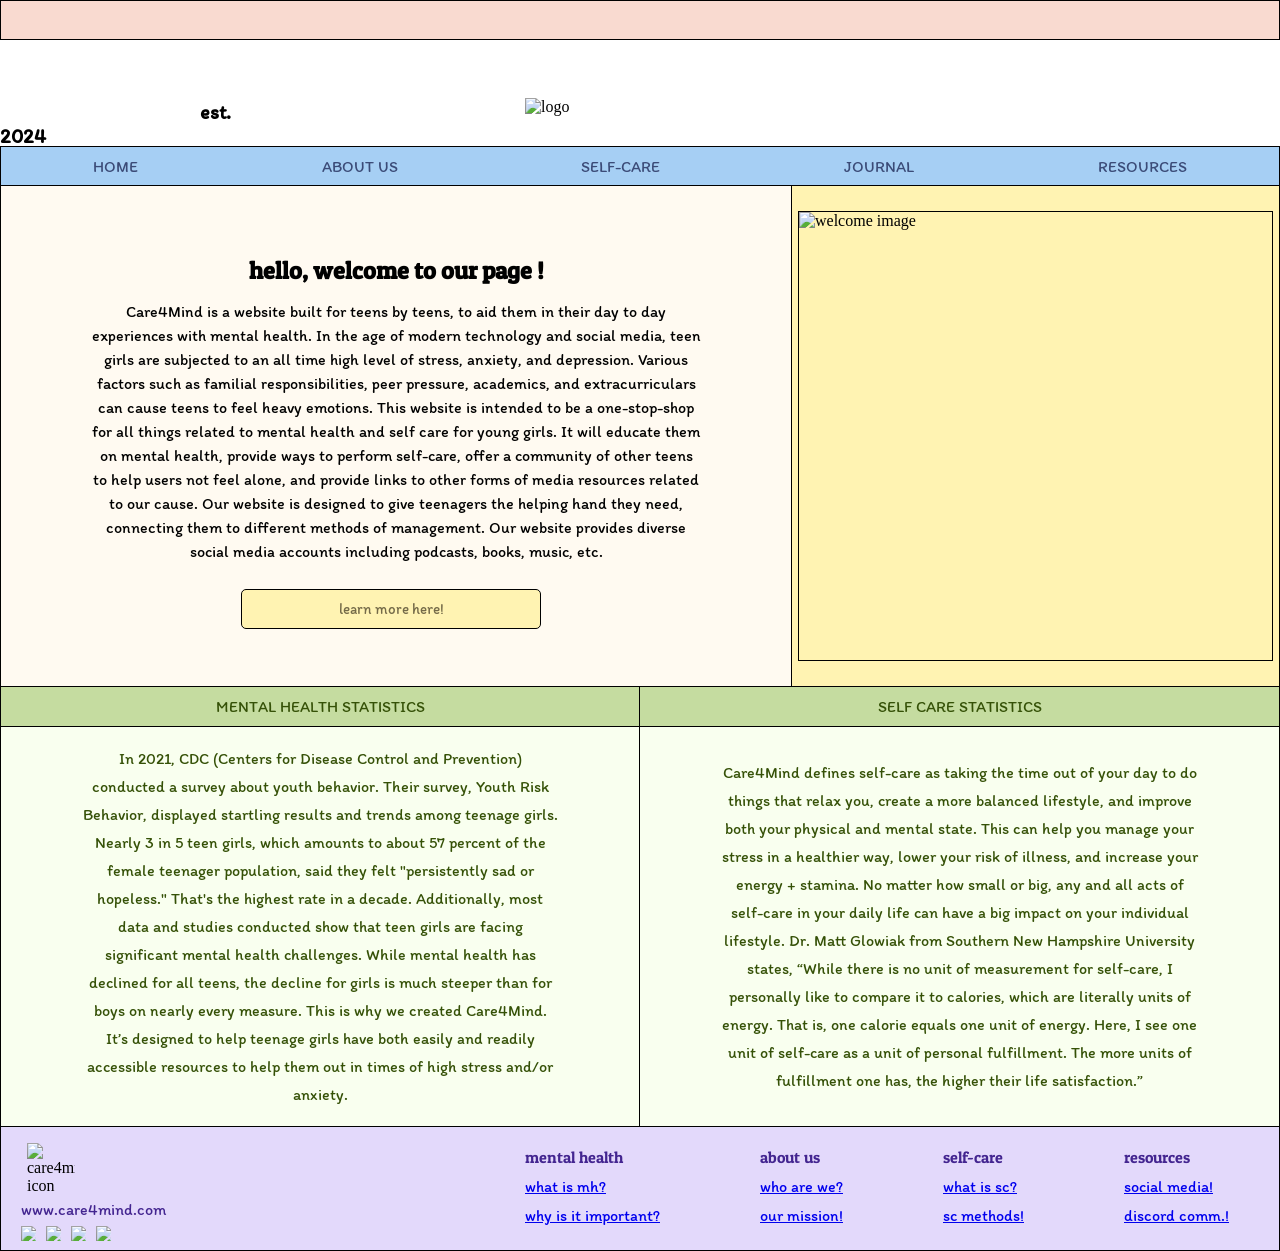
==== index.html @ 1ece4b01 "Add files via upload" ====
<!DOCTYPE html>
<html>

<head>
  <meta charset="utf-8">
  <meta name="viewport" content="width=device-width, initial-scale=1">
  <title>Care4Mind</title>
  <link href='https://fonts.googleapis.com/css?family=Itim' rel='stylesheet'>
  <link href='https://fonts.googleapis.com/css?family=Patua One' rel='stylesheet'>
  <link rel="icon" type="image/x-icon" href="images/2.png">
  <link href="style.css" rel="stylesheet" type="text/css" />
</head>

<body>
  <script src="script.js"></script>
  <!-- pink bar at top -->
  <div class="pinknav"></div>


  <!-- This div container contains all the header info: logo, search and est.2024 -->
  <!-- <div class = "header"> -->

  <!-- est at the top of page -->
  <h5 class="itim est"> est.
    &nbsp;&nbsp;&nbsp;&nbsp;&nbsp;&nbsp;&nbsp;&nbsp;&nbsp;&nbsp;&nbsp;&nbsp;&nbsp;&nbsp;&nbsp;&nbsp;&nbsp;&nbsp;&nbsp;&nbsp;&nbsp;&nbsp;&nbsp;&nbsp;&nbsp;&nbsp;&nbsp;&nbsp;&nbsp;&nbsp;&nbsp;&nbsp;&nbsp;&nbsp;&nbsp;&nbsp;&nbsp;&nbsp;&nbsp;&nbsp;&nbsp;&nbsp;&nbsp;&nbsp;&nbsp;&nbsp;&nbsp;&nbsp;&nbsp;&nbsp;&nbsp;&nbsp;&nbsp;&nbsp;&nbsp;&nbsp;&nbsp;&nbsp;&nbsp;&nbsp;&nbsp;&nbsp;&nbsp;&nbsp;&nbsp;&nbsp;&nbsp;&nbsp;&nbsp;&nbsp;&nbsp;&nbsp;&nbsp;&nbsp;&nbsp;&nbsp;&nbsp;&nbsp;&nbsp;&nbsp;&nbsp;&nbsp;&nbsp;&nbsp;&nbsp;&nbsp;&nbsp;&nbsp;&nbsp;&nbsp;&nbsp;&nbsp;&nbsp;&nbsp;&nbsp;&nbsp;&nbsp;&nbsp;&nbsp;&nbsp;&nbsp;&nbsp;&nbsp;&nbsp;&nbsp;&nbsp;&nbsp;&nbsp;&nbsp;&nbsp;&nbsp;&nbsp;&nbsp;&nbsp;&nbsp;&nbsp;&nbsp;&nbsp;&nbsp;&nbsp;&nbsp;&nbsp;&nbsp;&nbsp;&nbsp;&nbsp;&nbsp;&nbsp;&nbsp;&nbsp;&nbsp;&nbsp;&nbsp;&nbsp;&nbsp;&nbsp;&nbsp;&nbsp;&nbsp;&nbsp;&nbsp;&nbsp;&nbsp;&nbsp;&nbsp;&nbsp;&nbsp;&nbsp;&nbsp;&nbsp;&nbsp;&nbsp;&nbsp;&nbsp;&nbsp;&nbsp;&nbsp;&nbsp;&nbsp;&nbsp;&nbsp;&nbsp;&nbsp;&nbsp;&nbsp;&nbsp;&nbsp;&nbsp;&nbsp;&nbsp;&nbsp;&nbsp;&nbsp;&nbsp;&nbsp;&nbsp;&nbsp;&nbsp;&nbsp;&nbsp;&nbsp;&nbsp;&nbsp;&nbsp;&nbsp;&nbsp;&nbsp;&nbsp;&nbsp;&nbsp;&nbsp;&nbsp;&nbsp;&nbsp;&nbsp;&nbsp;&nbsp;&nbsp;&nbsp;&nbsp;&nbsp;&nbsp;&nbsp;&nbsp;
    2024</h5>
  <!-- header/logo -->
  <img class="logo" src="images/logo.png" alt=logo>



  <!-- year at top of page -->
  <!-- <h5 class="itim year"> 2024</h5>  
  </div>
 -->

  
  <!-- This div container contains all the nav info: home, about, contact -->
  <nav id="navigationBar">
    <ul class="navLinks">
      <li> <a class="itim blueColor" href="index.html">HOME</a> </li>
      <li> <a class="itim blueColor" href="aboutUs.html">ABOUT US</a> </li>
      <li> <a class="itim blueColor" href="selfCare.html">SELF-CARE</a> </li>
      <li> <a class="itim blueColor" href="journal.html">JOURNAL</a> </li>
      <li> <a class="itim blueColor" href="resources.html">RESOURCES</a> </li>
      </ul>
  </nav>



  <!-- This is the welcome div. It contains the welcome header, the paragraph, and the button.  -->

  <div class="wrapper">
    <div class="welcome">

      <h2 class="patua welcome-header">hello, welcome to our page !</h2>

      <p class="itim welcome-text">Care4Mind is a website built for teens by teens, to aid them in their day to day experiences with mental health. In the age of modern technology and social media, teen girls are subjected to an all time high level of stress, anxiety, and depression. Various factors such as familial responsibilities, peer pressure, academics, and extracurriculars can cause teens to feel heavy emotions. This website is intended to be a one-stop-shop for all things related to mental health and self care for young girls. It will educate them on mental health, provide ways to perform self-care, offer a community of other teens to help users not feel alone, and provide links to other forms of media resources related to our cause. Our website is designed to give teenagers the helping hand they need, connecting them to different methods of management. Our website provides diverse social media accounts including podcasts, books, music, etc.</p>

      <!-- links the html to another page -->
      <a href=aboutUs.html>
        <button class="learn-button">learn more here!</button>
      </a>
    </div>


    <!--------picture with a yellow border--------->
    <div class="yellow-background">
      <img class="logo-image" src="images/2.png" alt="welcome image">
    </div>
  </div>



  <!-- green section header -->
  <section class="greenHeader itim greenItim">

    <article class="mentalHealthStats itim">
      <p>MENTAL HEALTH STATISTICS</p>
    </article>

    <article class="selfCareStats itim">
      <p>SELF CARE STATISTICS</p>
    </article>

  </section>
  <!-- end of green section header -->
  <!-- green section paragraphs -->
  <section class="greenParagraphs itim greenItim">
    <article class="mentalHealthStatsParagraph itim">
      <p>In 2021, CDC (Centers for Disease Control and Prevention) conducted a survey about youth behavior. Their survey, Youth Risk Behavior, displayed startling results and trends among teenage girls. Nearly 3 in 5 teen girls, which amounts to about 57 percent of the female teenager population, said they felt "persistently sad or hopeless." That's the highest rate in a decade. Additionally, most data and studies conducted show that teen girls are facing significant mental health challenges. While mental health has declined for all teens, the decline for girls is much steeper than for boys on nearly every measure. This is why we created Care4Mind. It’s designed to help teenage girls have both easily and readily accessible resources to help them out in times of high stress and/or anxiety.</p>
    </article>
    <article class="selfCareStatsParagraph itim">
      <p>Care4Mind defines self-care as taking the time out of your day to do things that relax you, create a more balanced lifestyle, and improve both your physical and mental state. This can help you manage your stress in a healthier way, lower your risk of illness, and increase your energy + stamina. No matter how small or big, any and all acts of self-care in your daily life can have a big impact on your individual lifestyle. Dr. Matt Glowiak from Southern New Hampshire University states, “While there is no unit of measurement for self-care, I personally like to compare it to calories, which are literally units of energy. That is, one calorie equals one unit of energy. Here, I see one unit of self-care as a unit of personal fulfillment. The more units of fulfillment one has, the higher their life satisfaction.”</p>
    </article>
  </section>

  <!-- the footer bar at the end of page -->
  <footer class="footerBar">

    
    <!-- container to put the link in the footer -->
    <div class="leftSide">
      
      <div class="footerBarRightSide">
        
        <img class="footerBarIcon" src="images/footer_icon.png" alt="care4mind icon">
        <div class="footerBarLink">
          
          <p> www.care4mind.com </p>
          
        </div>

        <!-- the socials bar at the end of page -->
        
        <div class="socials"> 
           <a href="https://docs.google.com/document/d/1tw5N31BnOVXXt5csL2QME0YhAkTmUdumBL7zmVp1oiE/edit?usp=sharing"><img src="images/email.png" alt="email" class="socialPics"> </a>
          <a href="https://www.instagram.com/care4mind.kwk/"><img src="images/insta.png" alt="instagram" class="socialPics"> </a>
          <a href="https://www.tiktok.com/@care4mind.kwk"><img src="images/tiktok.png" alt="tiktok" class="socialPics"> </a>
          <a href="https://docs.google.com/document/d/1Xc7KBklnnD8bW9ujVBNRbt8wkQEZr_IMXIsQA3B-_Sc/edit?usp=sharing"><img src="images/discord.png" alt="discord" class="socialPics"> </a>
        </div>
      </div>
    </div>
      
    </div>
    <!-- column alignments for footer -->
    <div class="footerRows">
      <div class="footerBarTitles">
        <p class="footNames"> mental health</p>
        <a class="footSubNames" href = "index.html"> what is mh? </a>
        <a class="footSubNames" href="index.html"> why is it important?</a>
      </div>

      <div class="footerBarPages-1">
        <p class="footNames"> about us</p>
        <a class = "footSubNames" href="aboutUs.html"> who are we? </a>
        <a class="footSubNames" href="aboutUs.html"> our mission! </a>
      </div>

      <div class="footerBarPages-2">
        <p class="footNames"> self-care</p>
        <a class="footSubNames" href="selfCare.html"> what is sc? </a>
        <a class="footSubNames" href="selfCare.html"> sc methods! </a>
      </div>

      <div class="footerBarPages-3">
        <p class="footNames"> resources</p>
        <a class="footSubNames" href="resources.html"> social media! </a>
        <a class="footSubNames" href="resources.html"> discord comm.! </a>
      </div>
    </div>
    
  </footer>


</body>

</html>
---- style.css ----
* {
  margin: 0;
  padding: 0;
  box-sizing: border-box;
}

html {
  height: 100%;
  width: 100%;
}

/* Mobile Styles */
/* @media (max-width: 600px) {
    header h1 {
        font-size: 1.5em;
    }

    main {
        font-size: 1em;
    }
}

/* Tablet Styles */
/* @media (min-width: 601px) and (max-width: 900px) {
    header h1 {
        font-size: 2em;
    }

    main {
        font-size: 1.25em;
    }
} */

/* Desktop Styles */
/* @media (min-width: 901px) {
    header h1 {
        font-size: 2.5em;
    }

    main {
        font-size: 1.5em;
    }
} */ 

/* logo at the top of the page */
.logo {
  height: 105px;
  width: 400px;
  margin-left: 525px;
  margin-right: 550px;
  margin-top: 10px;
  align-items: center;
  padding-bottom: 30px;

}

h5 {
  /* display: flex; */
  display: inline;
  justify-content: space-around;

}

/* header at the top of the page */
.pinknav {
  background-color: #f9dad0;
  border: 1px solid black;
  height: 40px;
  width: 100%;
}

/* fonts for everything with this class name */
.itim {
  font-family: 'Itim';
}

/* calls the element, the navigational bar */
nav {
  height: 40px;
  background-color: #a6cff4;
  border: 1px solid black;
  width: 100%;
  box-sizing: border-box;
  margin: 0 auto;

}

/* this is the class name for the unordered list */
.navLinks {
  display: flex;
  list-style: none;
  padding-top: 10px;
  margin: 0;
  justify-content: space-around;
  align-items: center;
  text-decoration: none;
 
}

/* relative to the div/nav bar  */
.navLinks li {
  position: relative;
}

.blueColor{
  color: #3B4B77;
}

.wrapper {
  display: flex;
}

.welcome {
  background-color: #FFFAF1;
  border-left: 1px solid black;
  border-right: 1px solid black;
  padding: 30px;
  width: 792px;
  height: 500px;
}

.patua {
  font-family: 'Patua One';
}

.welcome-header {
  padding-bottom: 15px;
  padding-top: 40px;
  text-align: center;
}

.welcome-text {
  padding-left: 60px;
  padding-right: 60px;
  text-align: center;
  line-height: 1.5;
}

.learn-button {
  background-color: #FFF3B2;
  border: 1px solid black;
  border-radius: 5px;
  color: #746A48;
  font-family: 'Itim';
  font-size: 15px;
  height: 40px;
  width: 300px;
  margin-left: 210px;
  margin-right: 550px;
  margin-top: 25px;
}

/* This edits the est on top bar */
.est {
  font-size: 20px;
  position: relative;
  top: 60px;
  margin: 200px;
}


.yellow-background {
  position: sticky;
  background-color: #FFF3B2;
  height: 500px;
  width: 45%;
  left: 800px;
  bottom: 200px;
  align-items: self-start;
  padding-top: 25px;
  border-right: 1px solid black;

}

.logo-image {
  border: 1px solid black;
  display: block;
  margin-left: auto;
  margin-right: auto;
  height: 450px;
  width: 475px;

}


.footerBar {
  background-color: #E3D9FB;
  border: 1px solid black;
  height: 125px;
  width: 100%;
  display: flex;
  flex-direction: row;
  /* justify-content: flex-end; */
  justify-content: space-between;
  padding-top: 10px;
}

.footerBarTitles {
  display: flex;
  flex-direction: column;
}

.footerBarPages-1 {
  display: flex;
  flex-direction: column;
}

.footerBarPages-2 {
  display: flex;
  flex-direction: column;
}

.footerBarPages-3 {
  display: flex;
  flex-direction: column;
}

.footerRows {
  display: flex;
  flex-direction: row;
  justify-content: flex-end;
}

.footNames {
  margin-left: 50px;
  margin-right: 50px;
  padding-top: 10px;
  font-family: 'Patua One';
  color: #432590;
  
}

.footSubNames {
  margin-left: 50px;
  margin-right: 50px;
  padding-top: 10px;
  font-family: 'Itim';
}

.leftSide{
  display: block;
}

.footerBarLink {
  font-family: 'Itim';
  display: flex;
  justify-content: flex-start;
  color: #432590;
  padding-top: 3px;

}

.footerBarIcon {
  height: 60px;
  width: 60px;
  padding: 6px;
}

.socialPics {
  margin-top: 7px;
  margin-right: 10px;
  height: 15px;
  width: 15px;
  object-fit: cover;
  float: left;
}

.footerBarRightSide {
  display: flex;
  justify-content: flex-start;
  margin-left: 20px; 
  flex-direction: column; 
}

/* HOME PAGE green header/ailgn and color */
.greenHeader {
  display: flex;
  flex-direction: row;
  justify-content: space-around;
  font-size: 16px;
}

.mentalHealthStats {
  background-color: #C5DCA0;
  border-top: 1px solid black;
  border-right: 1px solid black;
  border-left: 1px solid black;
  height: 40px;
  width: 100%;
  display: flex;
  align-items: center;
  justify-content: center;
}

.selfCareStats {
  background-color: #C5DCA0;
  border-top: 1px solid black;
  border-right: 1px solid black;
  height: 40px;
  width: 100%;
  display: flex;
  align-items: center;
  justify-content: center;
}

/* HOME PAGE green body paragraph/ailgn and color */
.greenParagraphs {
  display: flex;
  flex-direction: row;
  justify-content: space-around;
  font-size: 16px;
}

.mentalHealthStatsParagraph {
  background-color: #F9FFEF;
  border-top: 1px solid black;
  border-right: 1px solid black;
  border-left: 1px solid black;
  width: 100%;
  height: 400px;
  padding-left: 80px;
  padding-right: 80px;
  display: flex;
  align-items: center;
  justify-content: center;
  text-align: center;
  line-height: 1.75;
}

.selfCareStatsParagraph {
  background-color: #F9FFEF;
  border-top: 1px solid black;
  border-right: 1px solid black;
  width: 100%;
  height: 400px;
  padding-left: 80px;
  padding-right: 80px;
  display: flex;
  align-items: center;
  justify-content: center;
  text-align: center;
  line-height: 1.75;
}

/* end of green body paragraph/ailgn and color */

/* green section text color change */
.greenItim {
  color: #355107;
}

/* nav bar text color and underline removal*/
.blueColor {
  color: #3B4B77;
  text-decoration: none;
}

.blueColor:hover {
  background-color: #dbe8f3;
  transition-duration: 0.5s;
  opacity: 0.5px;
}


/* self care section that contains: banner, image sizing, paragraphs, etc. */
.selfcareBanner {
  background-color: #C5DCA0;
  border-left: 1px solid black;
  border-right: 1px solid black;
  border-bottom: 1px solid black;
  height: 200px;
  width: 100%;
  font-size: 20px;
  text-align: center;
  color: #355107;
  padding-top: 27px;
}

.selfcareSection1 {
  display: flex;
  flex-direction: row;
  justify-content: space-around; 
  /* padding-left: 30px;
  padding-top: 15px; */
}

.selfcareMethods {
  background-color: #FFF3B2;
  border-left: 1px solid black;
  border-right: 1px solid black;
  border-bottom: 1px solid black;
  height: 45px;
  width: 100%;
  font-size: 20px;
  text-align: center;
  padding-top: 10px;
  color: #4C4107;
}

.selfCareContainer{
  background-color: #FFFAF1;
  height: 300px;
  width: 100%;
  display: flex;
  justify-self: center;
  align-items: stretch;
  padding: 10px;
  grid-template-columns: 1fr, 1fr, 1fr;
  column-gap: 10px;
  padding-left: 50px;
  padding-right: 50px;
  padding-top: 30px;
}

.selfCareImg1{
  height: 220px;
  width: 220px;
  border: 5px solid #FFF3B2;
  box-sizing: border-box;
}

.selfCareParagraph1{
  font-size: 20px;
  margin: 30px;
  line-height: 1.7;
}

.selfCareImg {
  border: 1px solid black;
  height: 200px;
  width: 250px;
  display: flex;
  /* justify-content: center; */
}

.selfCarePara {
  width: 100%;
  height: 300px;
  line-height: 1.7;
  background-color: #FFFAF1;
}

.selfcareParagraph {
  padding: 30px;
}

.selfcareSection2 {
  display: flex;
  flex-direction: row;
  justify-content: space-around;
}

.selfcareSection3 {
  display: flex;
  flex-direction: row;
  justify-content: space-around;
}

.selfcareSection4 {
  display: flex;
  flex-direction: row;
  justify-content: space-around;
}

.selfcareProducts {
  background-color: #f9dad0;
  border-left: 1px solid black;
  border-right: 1px solid black;
  border-top: 1px solid black;
  height: 45px;
  width: 100%;
  font-size: 20px;
  text-align: center;
  padding-top: 10px;
  color: #7e2101;
}

.scProductsAll {
  background-color: #FFF0EC;
  height: 200px;
  display: flex;
  flex-direction: row;
  border-left: 1px solid black;
  border-right: 1px solid black;
  border-top: 1px solid black;
  padding-left: 100px;
}

.scJournaling {
  padding-top: 25px;
  display: flex;
  flex-direction: column;
}

.scMeditation {
  padding-top: 25px;
  display: flex;
  flex-direction: column;
}

.scExercise {
  padding-top: 25px;
  display: flex;
  flex-direction: column;
}

.scSkinCare {
  padding-top: 25px;
  display: flex;
  flex-direction: column;
}

.scNames {
  margin-left: 50px;
  margin-right: 50px;
  padding-top: 10px;
  font-family: 'Patua One';
  color: #7e2101;
}

.scSubNames {
  margin-left: 50px;
  margin-right: 50px;
  padding-top: 10px;
  font-family: 'Itim';
  color:  #774213;
}


/* our mission secton that contains: section, paragraphs, headers, etc.  */
.ourMission {
  background-color: #FFF3B2;
  border-left: 1px solid black;
  border-right: 1px solid black;
  border-bottom: 1px solid black;
  height: 200px;
  width: 100%;
  font-size: 20px;
  text-align: center;
  color: #4C4107;
  padding-top: 27px;
}

.ourMissionHeader {
  padding-bottom: 10px;
}

.ourMissionText {
  font-size: 15px;
  padding-left: 180px;
  padding-right: 180px;
  line-height: 1.7;
  text-align: center;
}

.aboutTheTeamHeader {
  background-color: #C5DCA0;
  border-left: 1px solid black;
  border-right: 1px solid black;
  border-bottom: 1px solid black;
  height: 40px;
  width: 100%;
  font-size: 20px;
  text-align: center;
  padding-top: 7px;
  color: #355107;
}



/* #dae8f5 */


/*about us trial css?*/

.aboutUsParagraphsTop {
  display: flex;
  flex-direction: row;
  /* justify-content: space-around; */
  /* font-size: 16px; */
}

.aboutUsParagraphsBottom {
  display: flex;
  flex-direction: row;
  justify-content: space-around;
  font-size: 16px;
}

/* .aboutUsCece {
  display: flex;
  align-items: start;
  grid-template-columns: 1fr, 1fr, 1fr;
  column-gap: 50px;
  border-left: 1px solid black;
  width: 100%;
  height: 600px;
  padding-left: 35px;
  padding-right: 50px;  
  padding-top: 60px;
  justify-content: end;
  text-align: center;
  line-height: 1.7;
  background-color: #FFFAF1; 
  
} */

.yellowAboutUs1{
  display: flex;
  justify-content: start;
  margin: 10px;
  padding-left: 0; 
  padding-right: 0px;
  padding-top: 0px;
  width: 350px;
  height: 350px;
  /* max-width: 20%;
  max-height: 50%;  */
  border: 2mm ridge;
  border-color: #8c7463; 
} 

.ceceIntro {
  font-size: 13px;
  border-left: 1px solid black;
  width: 100%;
  height: 600px;
  padding-left: 35px;
  padding-right: 50px;
  column-gap: 50px;
  display: flex;
  align-items: center;
  justify-content: center;
  text-align: center;
  line-height: 1.7;
  background-color: #FFFAF1;

}

.saradaIntro {
  border-right: 1px solid black;
  border-left: 1px solid black;
  width: 100%;
  height: 600px;
  padding-left: 50px;
  padding-right: 35px;
  column-gap: 50px;
  display: flex;
  align-items: center;
  justify-content: center;
  text-align: center;
  line-height: 1.7;
  background-color: #FFFAF1;
  font-size: 13px;
}

.romitaIntro {
  border-top: 1px solid black;
  border-right: 1px solid black;
  border-left: 1px solid black;
  width: 100%;
  height: 700px;
  padding-left: 35px;
  padding-right: 50px;
  column-gap: 50px;
  display: flex;
  align-items: center;
  justify-content: center;
  text-align: center;
  line-height: 1.7;
  background-color: #FFFAF1;
  font-size: 13px;
}

.nonyeIntro {
  border-top: 1px solid black;
  border-right: 1px solid black;
  width: 100%;
  height: 700px;
  padding-left: 50px;
  padding-right: 35px;
  column-gap: 50px;
  display: flex;
  align-items: center;
  justify-content: center;
  text-align: center;
  line-height: 1.7;
  background-color: #FFFAF1;
  font-size: 13px;
}

/* our resources section */
.resources {
  background-color: #FFFAF1;
  border-left: 1px solid black;
  border-right: 1px solid black;
  border-bottom: 1px solid black;
  height: 250px;
  width: 100%;
  font-size: 25px;
  text-align: center;
  color: black;
  padding-top: 27px;
  padding-bottom: 27px;
}

.resourcesHeader {
  font-size: 20px;
  padding-bottom: 10px;
}

.resourcesText {
  font-size: 15px;
  padding-left: 180px;
  padding-right: 180px;
  line-height: 1.7;
  text-align: center;
}

.discord-button {
  background-color: #FFF3B2;
  border: 1px solid black;
  border-radius: 5px;
  color: #746A48;
  font-family: 'Itim';
  font-size: 15px;
  height: 40px;
  width: 300px;
  margin-top: 15px;
}

/* container for the books */
.books {
  background-color: #f9dad0;
  border-left: 1px solid black;
  border-right: 1px solid black;
  width: 25%;
  height: 300px;
  text-align: center;
  padding: 10px;
  color: #7e2101;
  /* text-decoration:none; */
}

.booksRed{
  color: #7e2101
}

.bookHeader {
  padding-bottom: 10px;

}
.eachBook{
  list-style: none;
  text-underline-offset: 3px;
}

.booksRed{
  color: #7e2101
  position:relative;
  display:inline-block;
} 

.booksRed .bookText{
  visibility: hidden;
  width: 120px;
  background-color: black;
  color: #fff;
  text-align: center;
  border-radius: 6px;
  padding: 5px 0;
  position: absolute;
  z-index: 1;
}

.booksRed:hover .bookText{
  visibility: visible;
}

.booksRed:hover {
  background-color: #db5a5a;
  color: white;
  transition-duration: 0.5s;
  opacity: 0.5px;
}

/* podcast section  */
.podcasts {
  background-color: #C5DCA0;
  width: 25%;
  height: 300px;
  text-align: center;
  padding: 10px;
  border-right: 1px solid black;
  color: #355107;
}

.podcastGreen {
  color: #355107;
}

.podcastGreen:hover {
  background-color:#6aa84f;
  color: white;
  transition-duration: 0.5s;
  opacity: 0.5px; 
}
.podcastHeader {
  padding-bottom: 10px;
}

.eachPodcast{
  list-style: none;
  text-underline-offset: 3px;
}

/* influencer section */
.influencer {
  background-color: #a6cff4;
  width: 25%;
  height: 300px;
  text-align: center;
  padding: 10px; 
  border-right: 1px solid black;
  color:#3B4B77;
}

.influencerHeader {
  padding-bottom: 10px;
}

.eachInfluencer{
  list-style: none;
  text-underline-offset: 3px;
}

.influencerBlue{
color:#3B4B77; 
}

.influencerBlue:hover {
  background-color:#20639f;
  color: white;
  transition-duration: 0.5s;
  opacity: 0.5px; 
}
/* movie section */
.movies {
  background-color:#FFF3B2;
  width: 25%;
  height: 300px;
  text-align: center;
  padding: 10px;
  border-right: 1px solid black;
  color: #4C4107;
  
}

.moviesHeader {
  padding-bottom: 10px;
}

.eachMovie{
  list-style: none;
  text-underline-offset: 3px;
}

.moviesYellow{
  color: #4C4107;
}

.moviesYellow:hover {
  background-color:#9f7636;
  color: white;
  transition-duration: 0.5s;
  opacity: 1px; 
  
}
  

/* Create two equal columns that floats next to each other */
.column {
  float: left;
  width: 25%;
  padding: 10px;
  height: 600px; /* Should be removed. Only for demonstration */
}

/* Clear floats after the columns */
.row:after {
  content: "";
  display: table;
  clear: both;
}


/* journal page css*/
.journalBanner {
  background-color: #FFF3B2;
  border-left: 1px solid black;
  border-right: 1px solid black;
  border-bottom: 1px solid black;
  height: 45px;
  width: 100%;
  font-size: 20px;
  text-align: center;
  color: #746A48;
  padding-top: 10px;
}

.journalHeader {
   padding-bottom: 7px;
}

.journalText {
  font-size: 15px;
  padding-left: 180px;
  padding-right: 180px;
  line-height: 1.7;
  text-align: center;
}

.container {
  width: 100%;
  min-height: 100vh;
} 


/* .backgroundPic {
  position: fixed;
  top: 10;
  height: 100%;
  width: 100%;
  z-index: -1;
} */

.parallax-container {
  display: flex;
  flex-direction: column;
  align-items: center;
  justify-content: center;

  min-height: 800px;
  background-attachment: fixed;
  background-image: url('images/aura.png');
  background-position: center;
  background-size: cover;
}

.parallax-text {
  color: rgb(60 60 60);
  text-align: center;
}

.container button img {
  width: 25px; 
  margin-right: 8px;
}

.container button {
  display: flex; 
  align-items: center; 
  background-color:  #F9DAD0;
  color: #D13705;
  font-size: 16px; 
  border-color: #D13705;
  padding: 15px 25px;
  margin: 30px 0 20px;
  border-radius: 10px;
  border: 2px solid #D13705;
}

.input-box {
  width: 1000px;
  max-width: 5000px;
  min-height: 500px;
  background: white; 
  padding: 20px;
  margin: 20px 0;
  outline: none;
  border-radius: 5px;
  opacity: 0.5;
}

.input-box img {
width: 25px; 
position: absolute;
top: 830px;
left: 1155px;
}

/* tool tip css */
.toolTip {
  position: relative;
  display: inline-block;
  /* border-bottom: 1px dotted black; */
}

.toolTip .TTT {
  visibility: hidden;
  width: 250px;
  background-color: beige;
  color: black;
  text-align: center;
  border-radius: 6px;
  padding: 5px 0;

  /* Position the tooltip */
  position: absolute;
  z-index: 1;
  top: 100%;
  left: 50%;
  margin-left: -125px;
}

.toolTip:hover .TTT {
  visibility: visible;
}
.TTT{
  padding
}

/* customizing of the sizes of the photos in hover description */
.imgSize{
  width:70px;
  height:100px;
  object-fit:cover;
}

.imgSize2{
  width:150px;
  height: 120px;
  object-fit:cover;
}

.imgSize3{
width:150;
height: 120px;
}
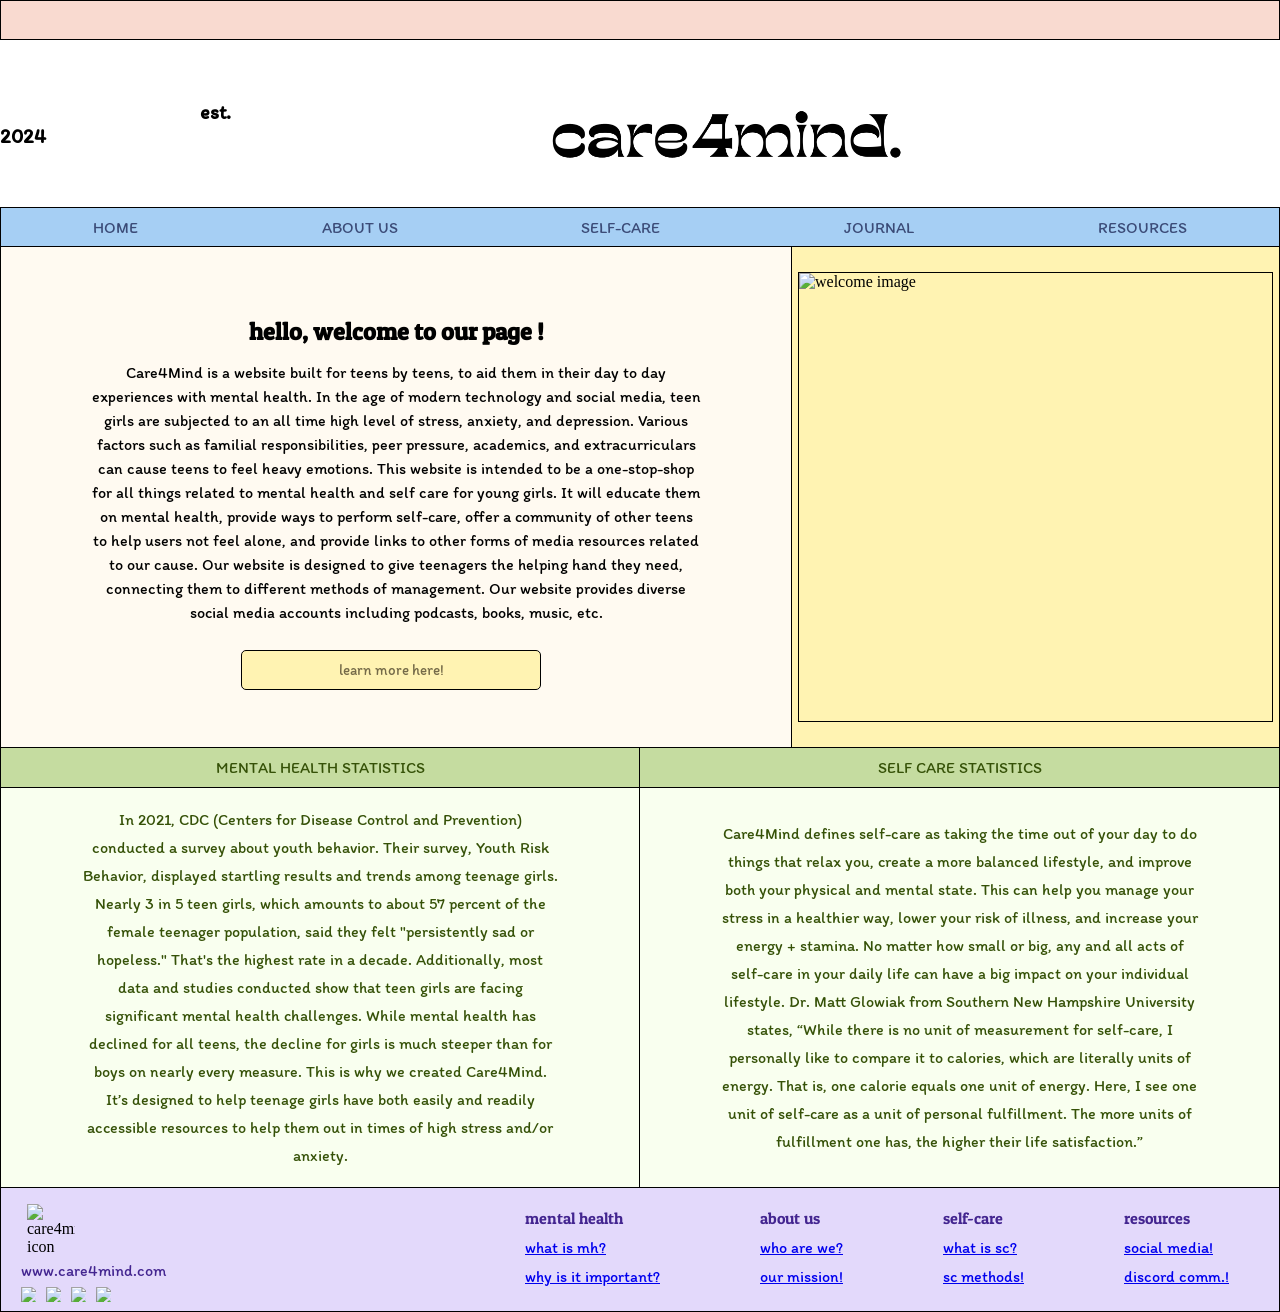
==== commit a9c5d3d4: "Update index.html" ====
--- a/index.html
+++ b/index.html
@@ -7,7 +7,7 @@
   <title>Care4Mind</title>
   <link href='https://fonts.googleapis.com/css?family=Itim' rel='stylesheet'>
   <link href='https://fonts.googleapis.com/css?family=Patua One' rel='stylesheet'>
-  <link rel="icon" type="image/x-icon" href="images/2.png">
+  <link rel="icon" type="image/x-icon" href="2.png">
   <link href="style.css" rel="stylesheet" type="text/css" />
 </head>
 
@@ -25,7 +25,7 @@
     &nbsp;&nbsp;&nbsp;&nbsp;&nbsp;&nbsp;&nbsp;&nbsp;&nbsp;&nbsp;&nbsp;&nbsp;&nbsp;&nbsp;&nbsp;&nbsp;&nbsp;&nbsp;&nbsp;&nbsp;&nbsp;&nbsp;&nbsp;&nbsp;&nbsp;&nbsp;&nbsp;&nbsp;&nbsp;&nbsp;&nbsp;&nbsp;&nbsp;&nbsp;&nbsp;&nbsp;&nbsp;&nbsp;&nbsp;&nbsp;&nbsp;&nbsp;&nbsp;&nbsp;&nbsp;&nbsp;&nbsp;&nbsp;&nbsp;&nbsp;&nbsp;&nbsp;&nbsp;&nbsp;&nbsp;&nbsp;&nbsp;&nbsp;&nbsp;&nbsp;&nbsp;&nbsp;&nbsp;&nbsp;&nbsp;&nbsp;&nbsp;&nbsp;&nbsp;&nbsp;&nbsp;&nbsp;&nbsp;&nbsp;&nbsp;&nbsp;&nbsp;&nbsp;&nbsp;&nbsp;&nbsp;&nbsp;&nbsp;&nbsp;&nbsp;&nbsp;&nbsp;&nbsp;&nbsp;&nbsp;&nbsp;&nbsp;&nbsp;&nbsp;&nbsp;&nbsp;&nbsp;&nbsp;&nbsp;&nbsp;&nbsp;&nbsp;&nbsp;&nbsp;&nbsp;&nbsp;&nbsp;&nbsp;&nbsp;&nbsp;&nbsp;&nbsp;&nbsp;&nbsp;&nbsp;&nbsp;&nbsp;&nbsp;&nbsp;&nbsp;&nbsp;&nbsp;&nbsp;&nbsp;&nbsp;&nbsp;&nbsp;&nbsp;&nbsp;&nbsp;&nbsp;&nbsp;&nbsp;&nbsp;&nbsp;&nbsp;&nbsp;&nbsp;&nbsp;&nbsp;&nbsp;&nbsp;&nbsp;&nbsp;&nbsp;&nbsp;&nbsp;&nbsp;&nbsp;&nbsp;&nbsp;&nbsp;&nbsp;&nbsp;&nbsp;&nbsp;&nbsp;&nbsp;&nbsp;&nbsp;&nbsp;&nbsp;&nbsp;&nbsp;&nbsp;&nbsp;&nbsp;&nbsp;&nbsp;&nbsp;&nbsp;&nbsp;&nbsp;&nbsp;&nbsp;&nbsp;&nbsp;&nbsp;&nbsp;&nbsp;&nbsp;&nbsp;&nbsp;&nbsp;&nbsp;&nbsp;&nbsp;&nbsp;&nbsp;&nbsp;&nbsp;&nbsp;&nbsp;&nbsp;&nbsp;&nbsp;&nbsp;&nbsp;&nbsp;&nbsp;&nbsp;&nbsp;&nbsp;&nbsp;
     2024</h5>
   <!-- header/logo -->
-  <img class="logo" src="images/logo.png" alt=logo>
+  <img class="logo" src="logo.png" alt=logo>
 
 
 
@@ -155,4 +155,4 @@
 
 </body>
 
-</html>+</html>
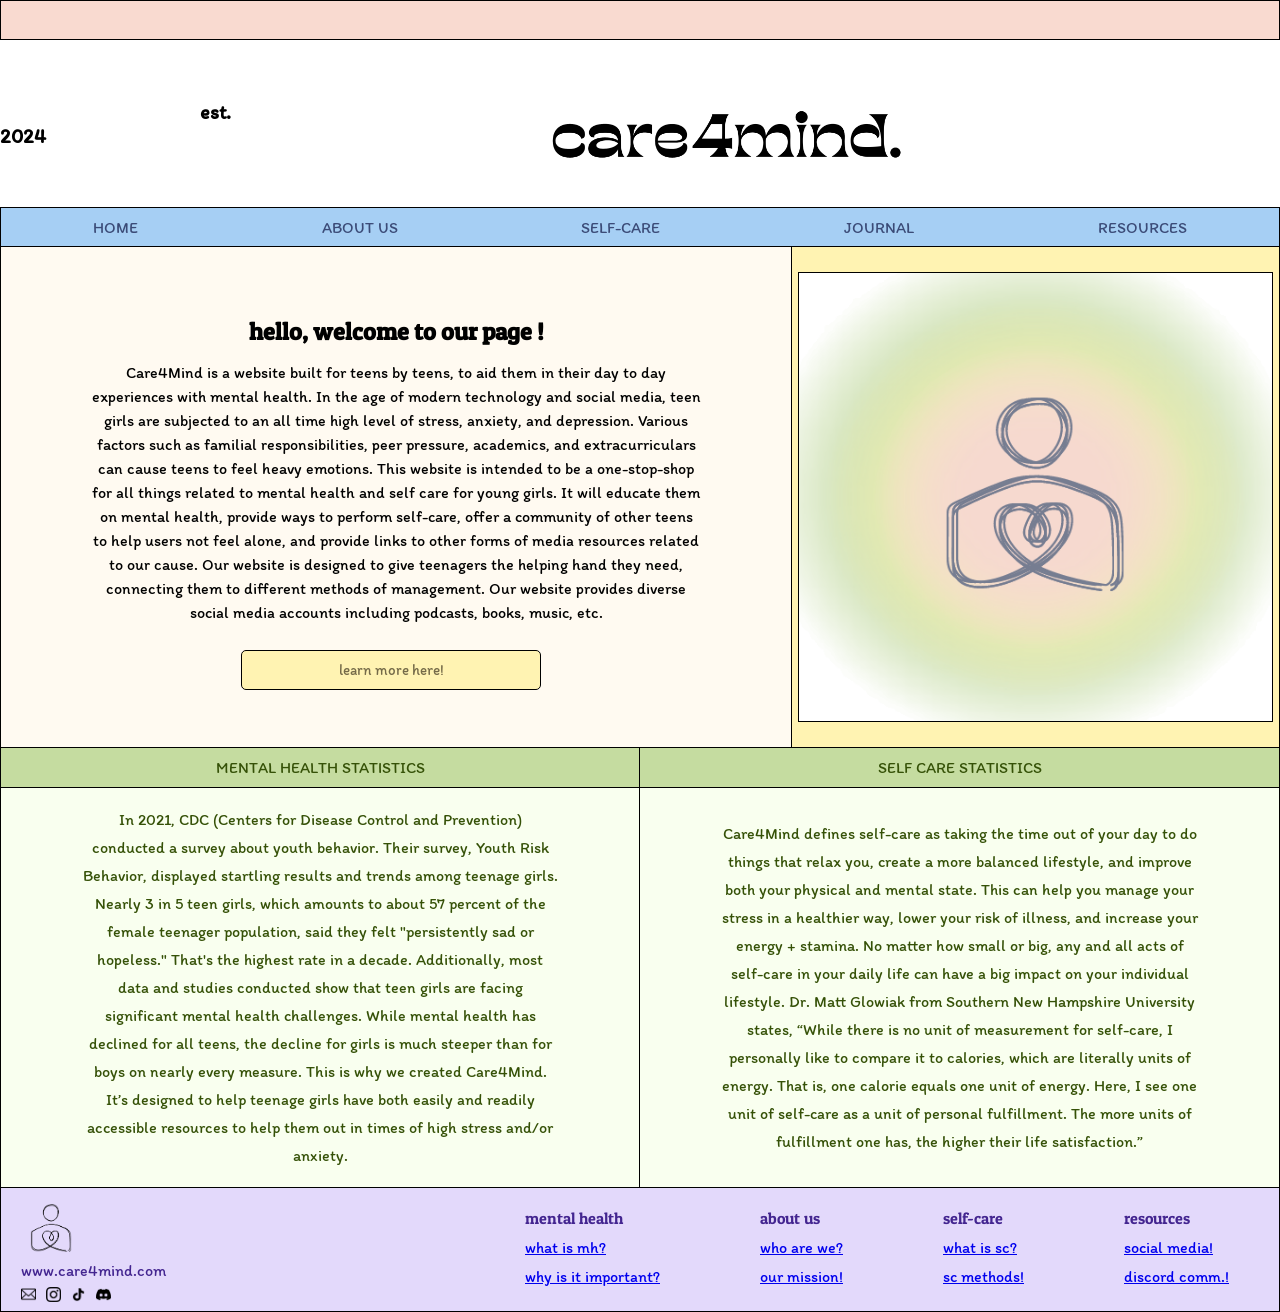
==== commit b4227ebf: "Update index.html" ====
--- a/index.html
+++ b/index.html
@@ -66,7 +66,7 @@
 
     <!--------picture with a yellow border--------->
     <div class="yellow-background">
-      <img class="logo-image" src="images/2.png" alt="welcome image">
+      <img class="logo-image" src="/2.png" alt="welcome image">
     </div>
   </div>
 
@@ -104,7 +104,7 @@
       
       <div class="footerBarRightSide">
         
-        <img class="footerBarIcon" src="images/footer_icon.png" alt="care4mind icon">
+        <img class="footerBarIcon" src="/footer_icon.png" alt="care4mind icon">
         <div class="footerBarLink">
           
           <p> www.care4mind.com </p>
@@ -114,10 +114,10 @@
         <!-- the socials bar at the end of page -->
         
         <div class="socials"> 
-           <a href="https://docs.google.com/document/d/1tw5N31BnOVXXt5csL2QME0YhAkTmUdumBL7zmVp1oiE/edit?usp=sharing"><img src="images/email.png" alt="email" class="socialPics"> </a>
-          <a href="https://www.instagram.com/care4mind.kwk/"><img src="images/insta.png" alt="instagram" class="socialPics"> </a>
-          <a href="https://www.tiktok.com/@care4mind.kwk"><img src="images/tiktok.png" alt="tiktok" class="socialPics"> </a>
-          <a href="https://docs.google.com/document/d/1Xc7KBklnnD8bW9ujVBNRbt8wkQEZr_IMXIsQA3B-_Sc/edit?usp=sharing"><img src="images/discord.png" alt="discord" class="socialPics"> </a>
+           <a href="https://docs.google.com/document/d/1tw5N31BnOVXXt5csL2QME0YhAkTmUdumBL7zmVp1oiE/edit?usp=sharing"><img src="/email.png" alt="email" class="socialPics"> </a>
+          <a href="https://www.instagram.com/care4mind.kwk/"><img src="/insta.png" alt="instagram" class="socialPics"> </a>
+          <a href="https://www.tiktok.com/@care4mind.kwk"><img src="/tiktok.png" alt="tiktok" class="socialPics"> </a>
+          <a href="https://docs.google.com/document/d/1Xc7KBklnnD8bW9ujVBNRbt8wkQEZr_IMXIsQA3B-_Sc/edit?usp=sharing"><img src="/discord.png" alt="discord" class="socialPics"> </a>
         </div>
       </div>
     </div>
